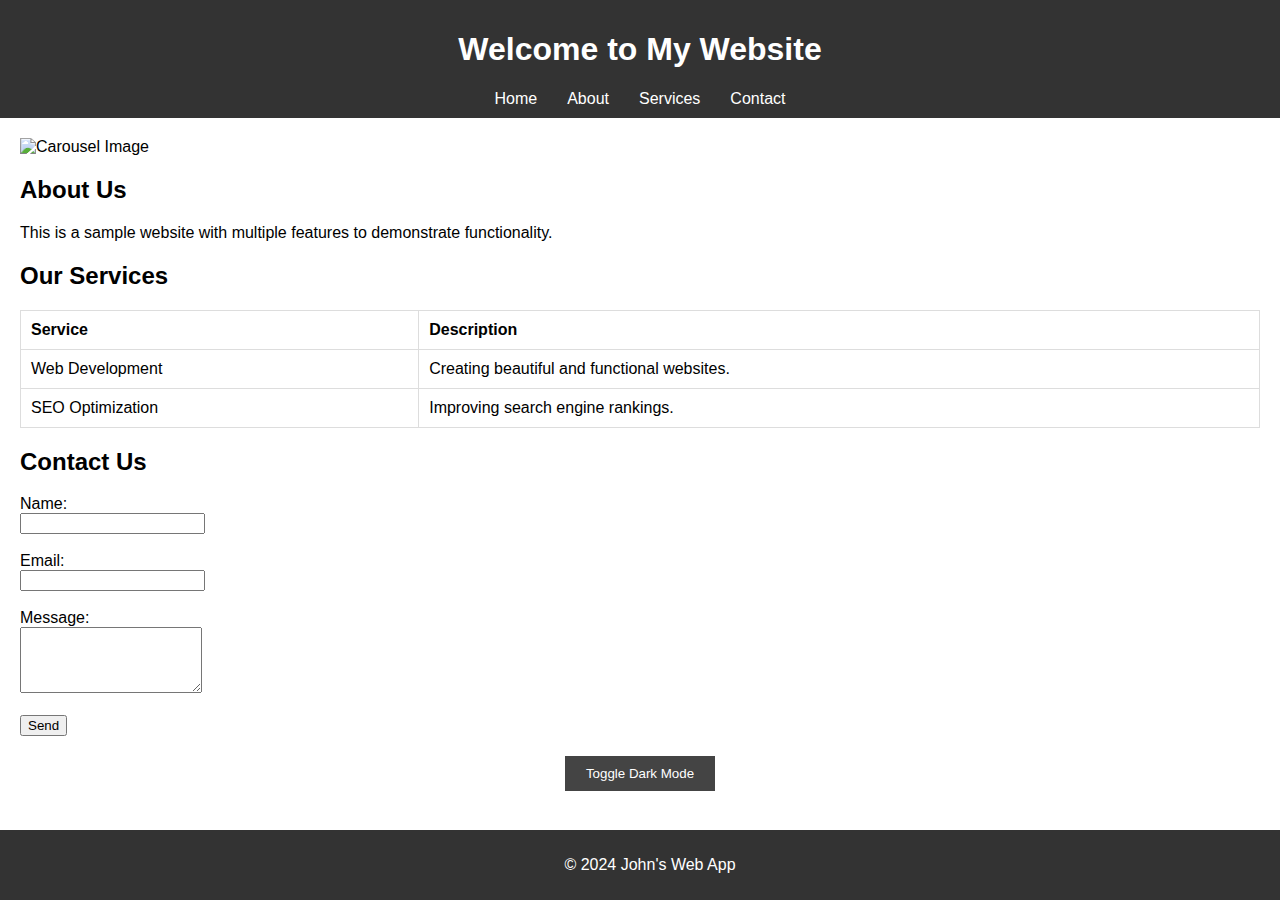
==== index.html @ d37d6087 "adjusted text" ====
<!DOCTYPE html>
<html lang="en">
<head>
    <meta charset="UTF-8">
    <meta name="viewport" content="width=device-width, initial-scale=1.0">
    <title>Homepage</title>
    <style>
        body {
            font-family: Arial, sans-serif;
            margin: 0;
            padding: 0;
        }
        header {
            background-color: #333;
            color: white;
            padding: 10px 20px;
            text-align: center;
        }
        nav ul {
            list-style-type: none;
            margin: 0;
            padding: 0;
            display: flex;
            justify-content: center;
        }
        nav ul li {
            margin: 0 15px;
        }
        nav ul li a {
            color: white;
            text-decoration: none;
        }
        footer {
            background-color: #333;
            color: white;
            text-align: center;
            padding: 10px;
            position: fixed;
            bottom: 0;
            width: 100%;
        }
        .container {
            padding: 20px;
        }
        .carousel {
            width: 100%;
            overflow: hidden;
        }
        .carousel img {
            width: 100%;
            display: block;
        }
        .table-container {
            margin-top: 20px;
        }
        table {
            width: 100%;
            border-collapse: collapse;
        }
        table, th, td {
            border: 1px solid #ddd;
        }
        th, td {
            padding: 10px;
            text-align: left;
        }
        .dark-mode-toggle {
            margin: 20px auto;
            display: block;
            padding: 10px;
            background-color: #444;
            color: white;
            border: none;
            cursor: pointer;
            text-align: center;
            width: 150px;
        }
    </style>
</head>
<body>
    <header>
        <h1>Welcome to My Website</h1>
        <nav>
            <ul>
                <li><a href="#home">Home</a></li>
                <li><a href="#about">About</a></li>
                <li><a href="#services">Services</a></li>
                <li><a href="#contact">Contact</a></li>
            </ul>
        </nav>
    </header>

    <div class="container">
        <section id="home">
            <div class="carousel">
                <img src="https://via.placeholder.com/1200x400" alt="Carousel Image">
            </div>
        </section>

        <section id="about">
            <h2>About Us</h2>
            <p>This is a sample website with multiple features to demonstrate functionality.</p>
        </section>

        <section id="services">
            <h2>Our Services</h2>
            <div class="table-container">
                <table>
                    <thead>
                        <tr>
                            <th>Service</th>
                            <th>Description</th>
                        </tr>
                    </thead>
                    <tbody>
                        <tr>
                            <td>Web Development</td>
                            <td>Creating beautiful and functional websites.</td>
                        </tr>
                        <tr>
                            <td>SEO Optimization</td>
                            <td>Improving search engine rankings.</td>
                        </tr>
                    </tbody>
                </table>
            </div>
        </section>

        <section id="contact">
            <h2>Contact Us</h2>
            <form action="#" method="post">
                <label for="name">Name:</label><br>
                <input type="text" id="name" name="name" required><br><br>
                <label for="email">Email:</label><br>
                <input type="email" id="email" name="email" required><br><br>
                <label for="message">Message:</label><br>
                <textarea id="message" name="message" rows="4" required></textarea><br><br>
                <button type="submit">Send</button>
            </form>
        </section>

        <button class="dark-mode-toggle" onclick="toggleDarkMode()">Toggle Dark Mode</button>
    </div>

    <footer>
        <p>&copy; 2024 John's Web App</p>
    </footer>

    <script>
        function toggleDarkMode() {
            document.body.classList.toggle('dark-mode');
        }
    </script>
</body>
</html>
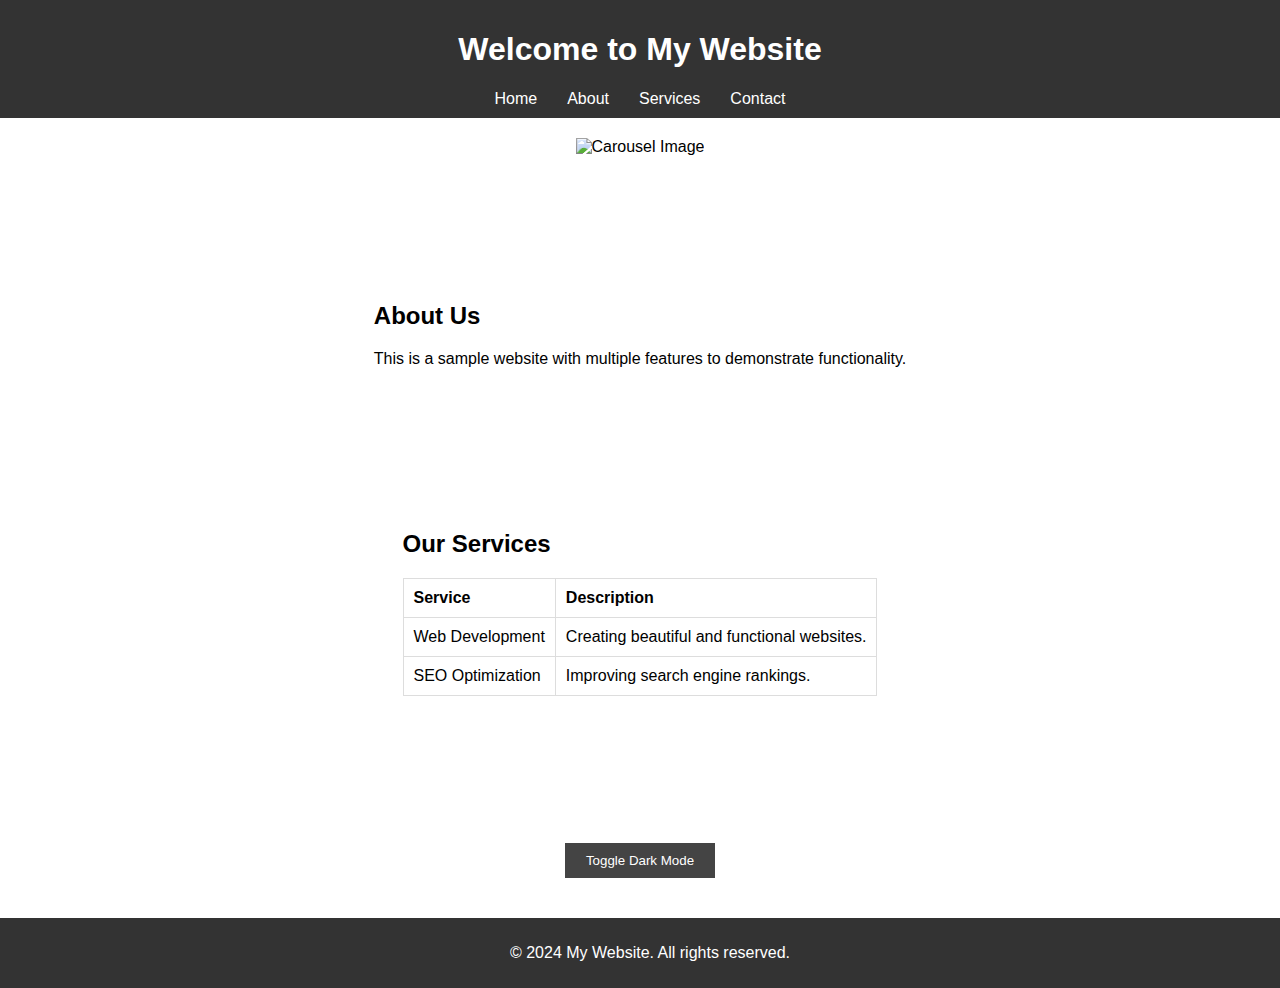
==== commit 2b77d0ad: "take 2" ====
--- a/index.html
+++ b/index.html
@@ -9,6 +9,10 @@
             font-family: Arial, sans-serif;
             margin: 0;
             padding: 0;
+        }
+        body.dark-mode {
+            background-color: #121212;
+            color: white;
         }
         header {
             background-color: #333;
@@ -35,12 +39,17 @@
             color: white;
             text-align: center;
             padding: 10px;
-            position: fixed;
+            position: relative;
             bottom: 0;
             width: 100%;
         }
         .container {
             padding: 20px;
+            min-height: calc(100vh - 140px);
+            display: flex;
+            flex-direction: column;
+            align-items: center;
+            justify-content: space-between;
         }
         .carousel {
             width: 100%;
@@ -126,24 +135,11 @@
             </div>
         </section>
 
-        <section id="contact">
-            <h2>Contact Us</h2>
-            <form action="#" method="post">
-                <label for="name">Name:</label><br>
-                <input type="text" id="name" name="name" required><br><br>
-                <label for="email">Email:</label><br>
-                <input type="email" id="email" name="email" required><br><br>
-                <label for="message">Message:</label><br>
-                <textarea id="message" name="message" rows="4" required></textarea><br><br>
-                <button type="submit">Send</button>
-            </form>
-        </section>
-
         <button class="dark-mode-toggle" onclick="toggleDarkMode()">Toggle Dark Mode</button>
     </div>
 
     <footer>
-        <p>&copy; 2024 John's Web App</p>
+        <p>&copy; 2024 My Website. All rights reserved.</p>
     </footer>
 
     <script>
@@ -152,4 +148,4 @@
         }
     </script>
 </body>
-</html>+</html>
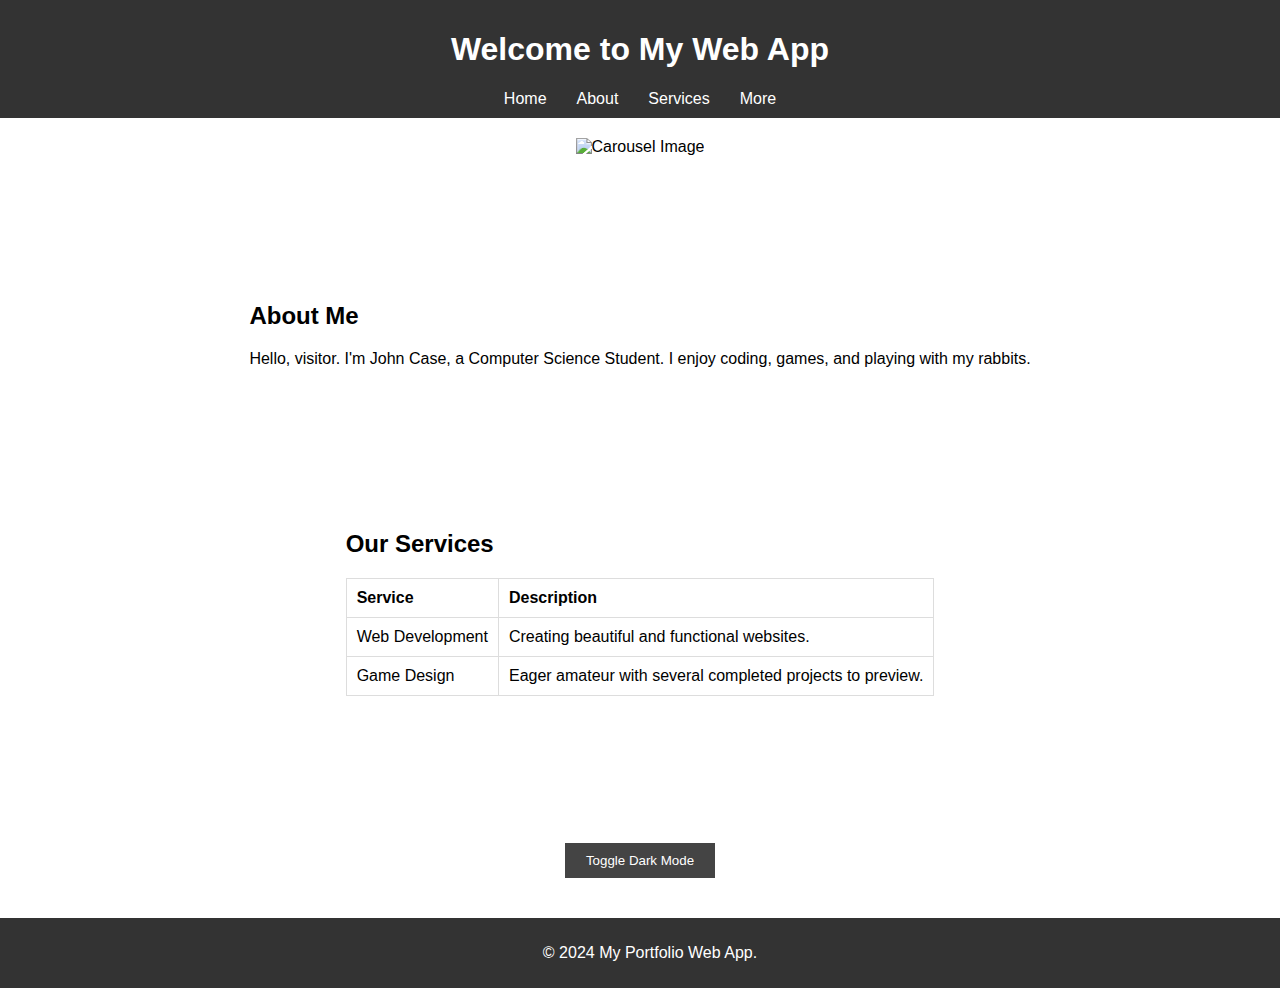
==== commit e71d7028: "new stuff" ====
--- a/index.html
+++ b/index.html
@@ -4,6 +4,7 @@
     <meta charset="UTF-8">
     <meta name="viewport" content="width=device-width, initial-scale=1.0">
     <title>Homepage</title>
+    <link rel="icon" href="favicon.ico" type="image/x-icon">
     <style>
         body {
             font-family: Arial, sans-serif;
@@ -88,13 +89,13 @@
 </head>
 <body>
     <header>
-        <h1>Welcome to My Website</h1>
+        <h1>Welcome to My Web App</h1>
         <nav>
             <ul>
                 <li><a href="#home">Home</a></li>
                 <li><a href="#about">About</a></li>
                 <li><a href="#services">Services</a></li>
-                <li><a href="#contact">Contact</a></li>
+                <li><a href="more.html">More</a></li>
             </ul>
         </nav>
     </header>
@@ -107,8 +108,8 @@
         </section>
 
         <section id="about">
-            <h2>About Us</h2>
-            <p>This is a sample website with multiple features to demonstrate functionality.</p>
+            <h2>About Me</h2>
+            <p>Hello, visitor. I'm John Case, a Computer Science Student. I enjoy coding, games, and playing with my rabbits.</p>
         </section>
 
         <section id="services">
@@ -127,8 +128,8 @@
                             <td>Creating beautiful and functional websites.</td>
                         </tr>
                         <tr>
-                            <td>SEO Optimization</td>
-                            <td>Improving search engine rankings.</td>
+                            <td>Game Design</td>
+                            <td>Eager amateur with several completed projects to preview.</td>
                         </tr>
                     </tbody>
                 </table>
@@ -139,7 +140,7 @@
     </div>
 
     <footer>
-        <p>&copy; 2024 My Website. All rights reserved.</p>
+        <p>&copy; 2024 My Portfolio Web App.</p>
     </footer>
 
     <script>
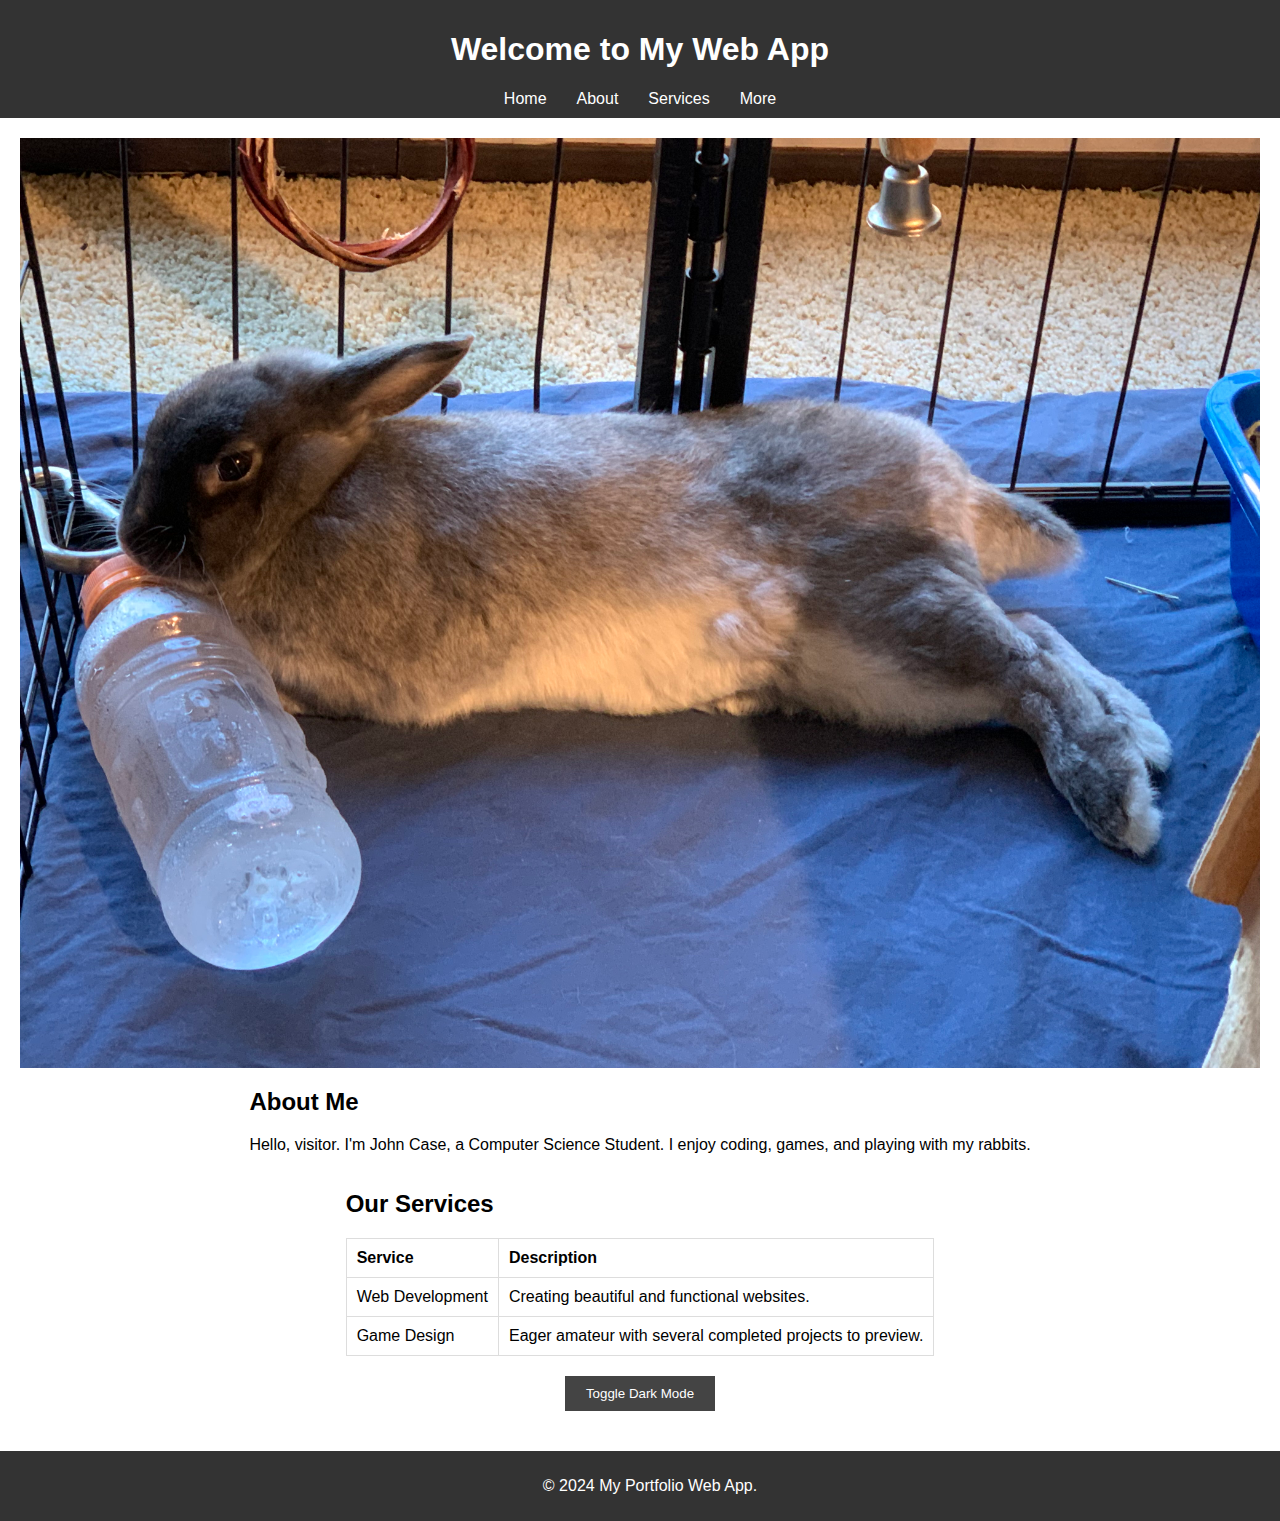
==== commit 52850f1f: "new image" ====
--- a/index.html
+++ b/index.html
@@ -103,7 +103,7 @@
     <div class="container">
         <section id="home">
             <div class="carousel">
-                <img src="https://via.placeholder.com/1200x400" alt="Carousel Image">
+                <img src="IMG.jpg" alt="Carousel Image">
             </div>
         </section>
 
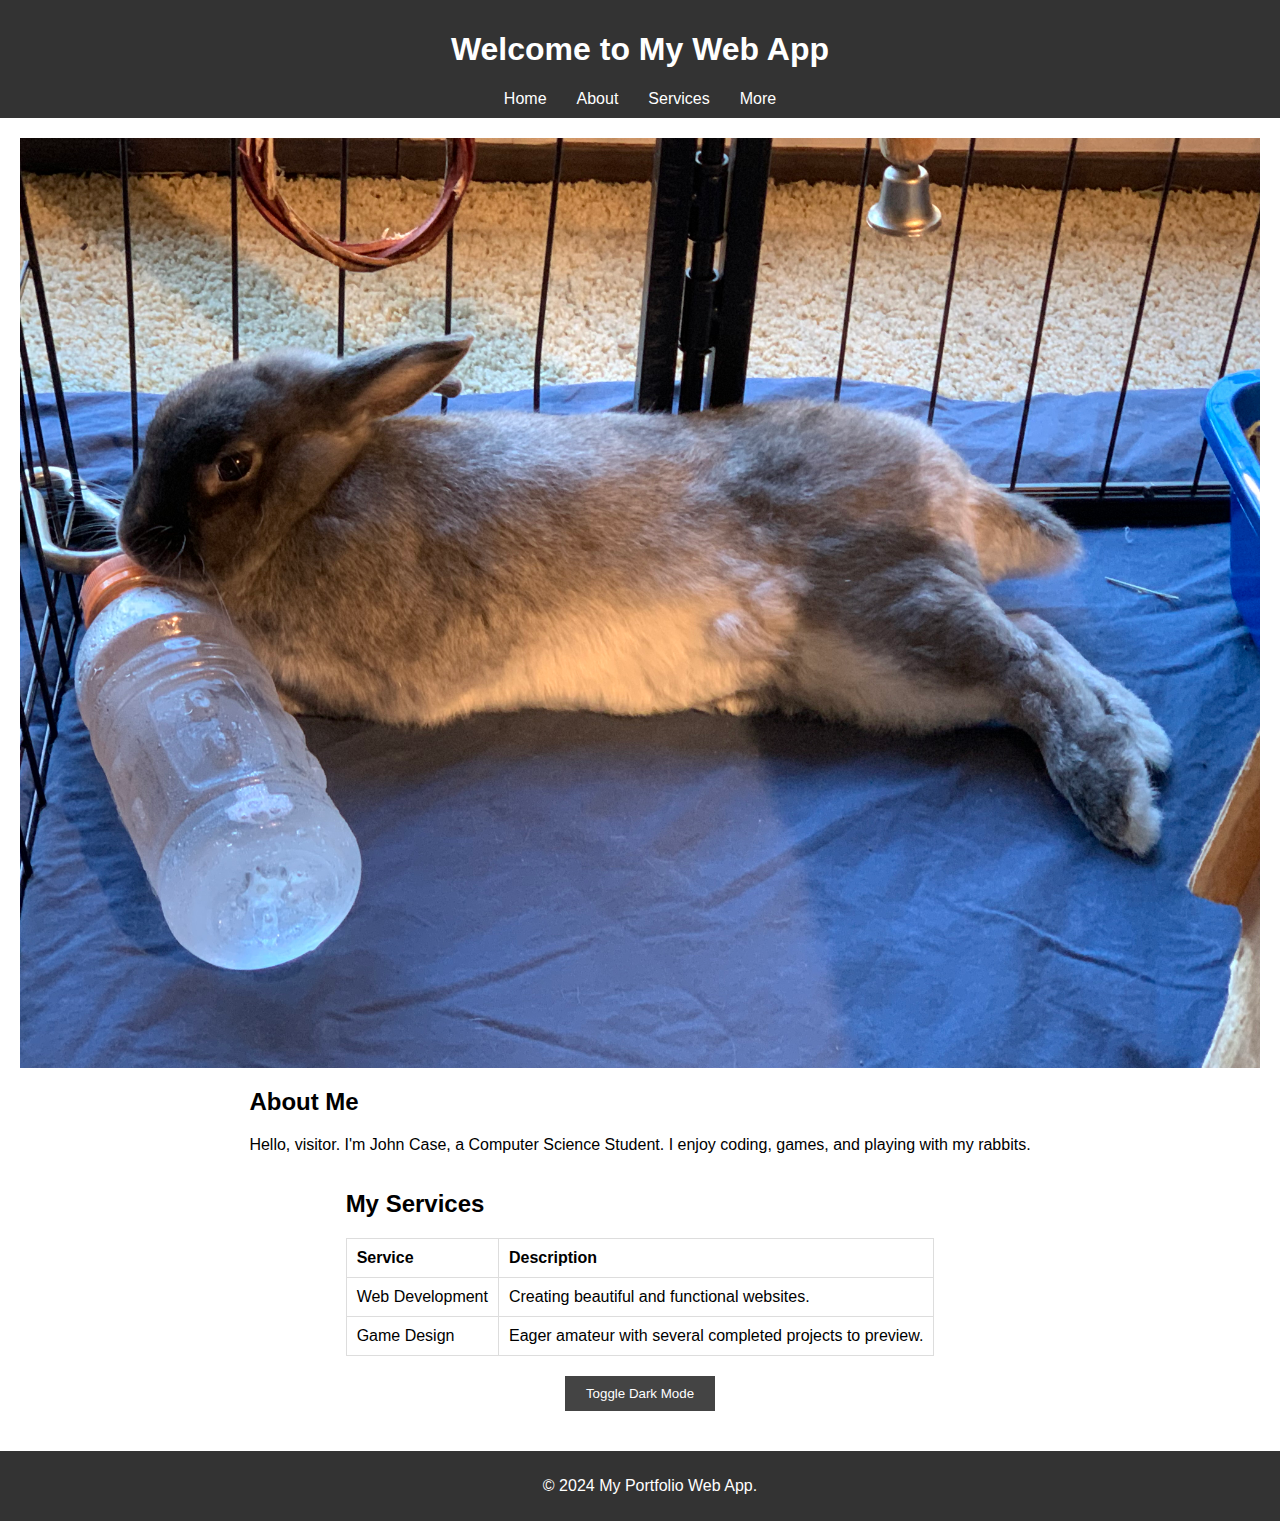
==== commit 1cdea951: "fixed text" ====
--- a/index.html
+++ b/index.html
@@ -113,7 +113,7 @@
         </section>
 
         <section id="services">
-            <h2>Our Services</h2>
+            <h2>My Services</h2>
             <div class="table-container">
                 <table>
                     <thead>
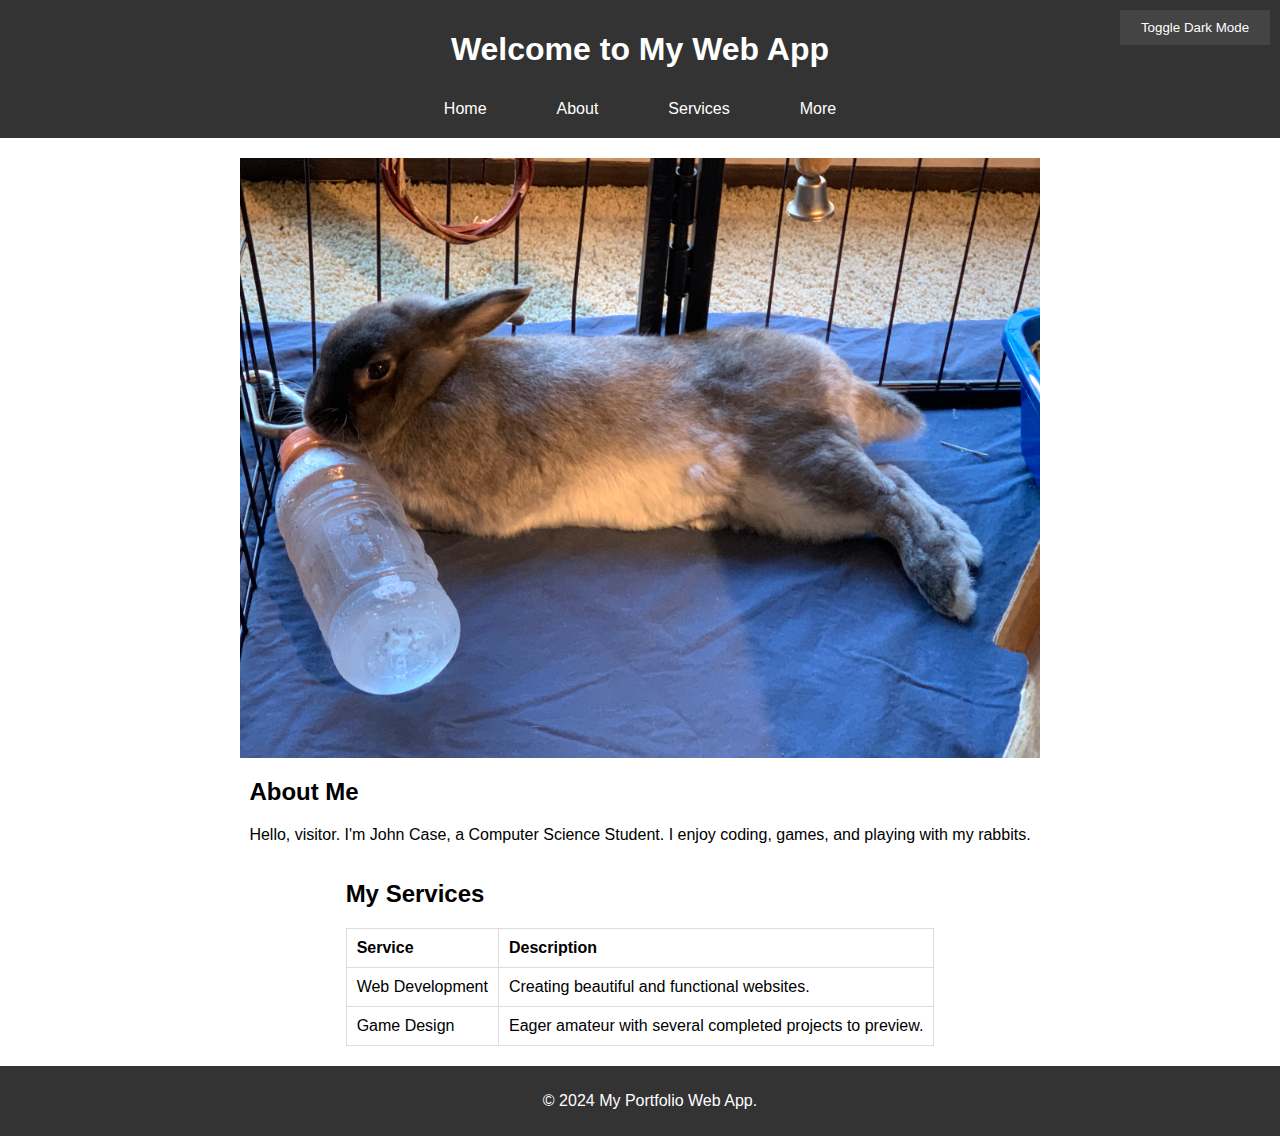
==== commit 2f7b7020: "toggle fixed" ====
--- a/index.html
+++ b/index.html
@@ -5,87 +5,7 @@
     <meta name="viewport" content="width=device-width, initial-scale=1.0">
     <title>Homepage</title>
     <link rel="icon" href="favicon.ico" type="image/x-icon">
-    <style>
-        body {
-            font-family: Arial, sans-serif;
-            margin: 0;
-            padding: 0;
-        }
-        body.dark-mode {
-            background-color: #121212;
-            color: white;
-        }
-        header {
-            background-color: #333;
-            color: white;
-            padding: 10px 20px;
-            text-align: center;
-        }
-        nav ul {
-            list-style-type: none;
-            margin: 0;
-            padding: 0;
-            display: flex;
-            justify-content: center;
-        }
-        nav ul li {
-            margin: 0 15px;
-        }
-        nav ul li a {
-            color: white;
-            text-decoration: none;
-        }
-        footer {
-            background-color: #333;
-            color: white;
-            text-align: center;
-            padding: 10px;
-            position: relative;
-            bottom: 0;
-            width: 100%;
-        }
-        .container {
-            padding: 20px;
-            min-height: calc(100vh - 140px);
-            display: flex;
-            flex-direction: column;
-            align-items: center;
-            justify-content: space-between;
-        }
-        .carousel {
-            width: 100%;
-            overflow: hidden;
-        }
-        .carousel img {
-            width: 100%;
-            display: block;
-        }
-        .table-container {
-            margin-top: 20px;
-        }
-        table {
-            width: 100%;
-            border-collapse: collapse;
-        }
-        table, th, td {
-            border: 1px solid #ddd;
-        }
-        th, td {
-            padding: 10px;
-            text-align: left;
-        }
-        .dark-mode-toggle {
-            margin: 20px auto;
-            display: block;
-            padding: 10px;
-            background-color: #444;
-            color: white;
-            border: none;
-            cursor: pointer;
-            text-align: center;
-            width: 150px;
-        }
-    </style>
+    <link rel="stylesheet" href="styles.css">
 </head>
 <body>
     <header>
@@ -145,8 +65,22 @@
 
     <script>
         function toggleDarkMode() {
-            document.body.classList.toggle('dark-mode');
+            const darkModeClass = 'dark-mode';
+            document.body.classList.toggle(darkModeClass);
+
+            if (document.body.classList.contains(darkModeClass)) {
+                window.localStorage.setItem('darkMode', 'true');
+            } else {
+                window.localStorage.setItem('darkMode', 'false');
+            }
         }
+
+        document.addEventListener('DOMContentLoaded', () => {
+            const darkModeClass = 'dark-mode';
+            if (window.localStorage.getItem('darkMode') === 'true') {
+                document.body.classList.add(darkModeClass);
+            }
+        });
     </script>
 </body>
-</html>
+</html>--- a/styles.css
+++ b/styles.css
@@ -0,0 +1,114 @@
+body {
+    font-family: Arial, sans-serif;
+    margin: 0;
+    padding: 0;
+}
+
+body.dark-mode {
+    background-color: #121212;
+    color: white;
+}
+
+header {
+    background-color: #333;
+    color: white;
+    padding: 10px 20px;
+    text-align: center;
+}
+
+nav ul {
+    list-style-type: none;
+    margin: 0;
+    padding: 0;
+    display: flex;
+    justify-content: center;
+}
+
+nav ul li {
+    margin: 0 15px;
+}
+
+nav ul li a {
+    color: white;
+    text-decoration: none;
+    padding: 10px 20px;
+    display: inline-block;
+    transition: background-color 0.3s, transform 0.2s ease-in-out;
+}
+
+nav ul li a:hover {
+    background-color: #555;
+    transform: scale(1.1);
+}
+
+footer {
+    background-color: #333;
+    color: white;
+    text-align: center;
+    padding: 10px;
+    position: relative;
+    bottom: 0;
+    width: 100%;
+}
+
+.container {
+    padding: 20px;
+    min-height: calc(100vh - 140px);
+    display: flex;
+    flex-direction: column;
+    align-items: center;
+    justify-content: space-between;
+}
+
+.carousel {
+    width: 100%;
+    display: flex;
+    justify-content: center;
+    align-items: center;
+    overflow: hidden;
+    position: relative;
+}
+
+.carousel img {
+    max-width: 900px;
+    max-height: 600px;
+    width: auto;
+    height: auto;
+    object-fit: cover;
+    display: block;
+}
+
+.table-container {
+    margin-top: 20px;
+}
+
+table {
+    width: 100%;
+    border-collapse: collapse;
+}
+
+table, th, td {
+    border: 1px solid #ddd;
+}
+
+th, td {
+    padding: 10px;
+    text-align: left;
+}
+
+.dark-mode-toggle {
+    position: fixed;
+    top: 10px;
+    right: 10px;
+    padding: 10px;
+    background-color: #444;
+    color: white;
+    border: none;
+    cursor: pointer;
+    text-align: center;
+    width: 150px;
+}
+
+.dark-mode-toggle:hover {
+    background-color: #555;
+}
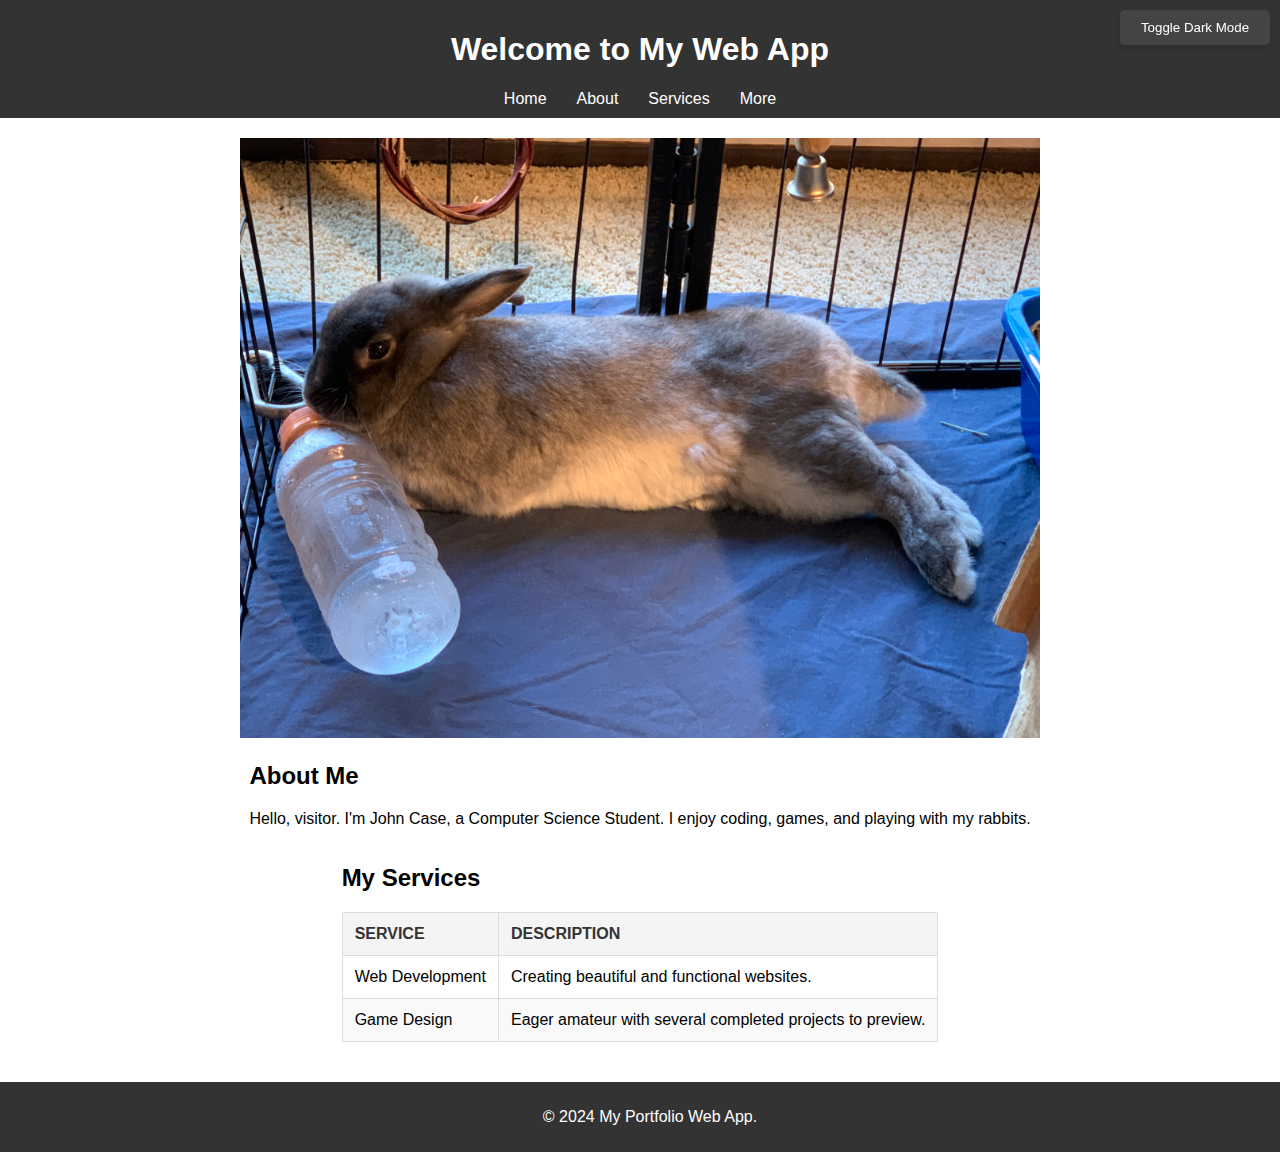
==== commit 15b5b0aa: "fixed styling issues" ====
--- a/index.html
+++ b/index.html
@@ -65,22 +65,19 @@
 
     <script>
         function toggleDarkMode() {
-            const darkModeClass = 'dark-mode';
-            document.body.classList.toggle(darkModeClass);
-
-            if (document.body.classList.contains(darkModeClass)) {
-                window.localStorage.setItem('darkMode', 'true');
+            document.body.classList.toggle('dark-mode');
+            if (document.body.classList.contains('dark-mode')) {
+                localStorage.setItem('darkMode', 'true');
             } else {
-                window.localStorage.setItem('darkMode', 'false');
+                localStorage.setItem('darkMode', 'false');
             }
         }
 
         document.addEventListener('DOMContentLoaded', () => {
-            const darkModeClass = 'dark-mode';
-            if (window.localStorage.getItem('darkMode') === 'true') {
-                document.body.classList.add(darkModeClass);
+            if (localStorage.getItem('darkMode') === 'true') {
+                document.body.classList.add('dark-mode');
             }
         });
     </script>
 </body>
-</html>+</html>
--- a/styles.css
+++ b/styles.css
@@ -3,6 +3,7 @@
     margin: 0;
     padding: 0;
 }
+
 
 body.dark-mode {
     background-color: #121212;
@@ -31,14 +32,13 @@
 nav ul li a {
     color: white;
     text-decoration: none;
-    padding: 10px 20px;
-    display: inline-block;
-    transition: background-color 0.3s, transform 0.2s ease-in-out;
 }
 
-nav ul li a:hover {
-    background-color: #555;
-    transform: scale(1.1);
+.container {
+    padding: 20px;
+    display: flex;
+    flex-direction: column;
+    align-items: center;
 }
 
 footer {
@@ -49,51 +49,6 @@
     position: relative;
     bottom: 0;
     width: 100%;
-}
-
-.container {
-    padding: 20px;
-    min-height: calc(100vh - 140px);
-    display: flex;
-    flex-direction: column;
-    align-items: center;
-    justify-content: space-between;
-}
-
-.carousel {
-    width: 100%;
-    display: flex;
-    justify-content: center;
-    align-items: center;
-    overflow: hidden;
-    position: relative;
-}
-
-.carousel img {
-    max-width: 900px;
-    max-height: 600px;
-    width: auto;
-    height: auto;
-    object-fit: cover;
-    display: block;
-}
-
-.table-container {
-    margin-top: 20px;
-}
-
-table {
-    width: 100%;
-    border-collapse: collapse;
-}
-
-table, th, td {
-    border: 1px solid #ddd;
-}
-
-th, td {
-    padding: 10px;
-    text-align: left;
 }
 
 .dark-mode-toggle {
@@ -107,8 +62,63 @@
     cursor: pointer;
     text-align: center;
     width: 150px;
+    border-radius: 5px;
+    box-shadow: 0 4px 6px rgba(0, 0, 0, 0.1);
 }
 
-.dark-mode-toggle:hover {
-    background-color: #555;
+.carousel img {
+    width: 100%;
+    max-height: 600px;
+    object-fit: cover;
 }
+
+table {
+    width: 100%;
+    border-collapse: collapse;
+    margin: 20px 0;
+    font-size: 1em;
+    text-align: left;
+}
+
+th, td {
+    border: 1px solid #ddd;
+    padding: 12px;
+}
+
+th {
+    background-color: #f4f4f4;
+    color: #333;
+    text-transform: uppercase;
+}
+
+tr:nth-child(even) {
+    background-color: #f9f9f9;
+}
+
+tr:hover {
+    background-color: #f1f1f1;
+}
+
+.video-wrapper {
+    position: relative;
+    width: 100%;
+    max-width: 600px;
+    padding-bottom: 56.25%;
+    margin: 0 auto;
+}
+
+.video-wrapper iframe {
+    position: absolute;
+    top: 0;
+    left: 0;
+    width: 100%;
+    height: 100%;
+    border: none;
+}
+
+@media (min-width: 600px) {
+    .video-wrapper {
+        padding-left: 10vw;
+        padding-right: 10vw;
+    }
+}
